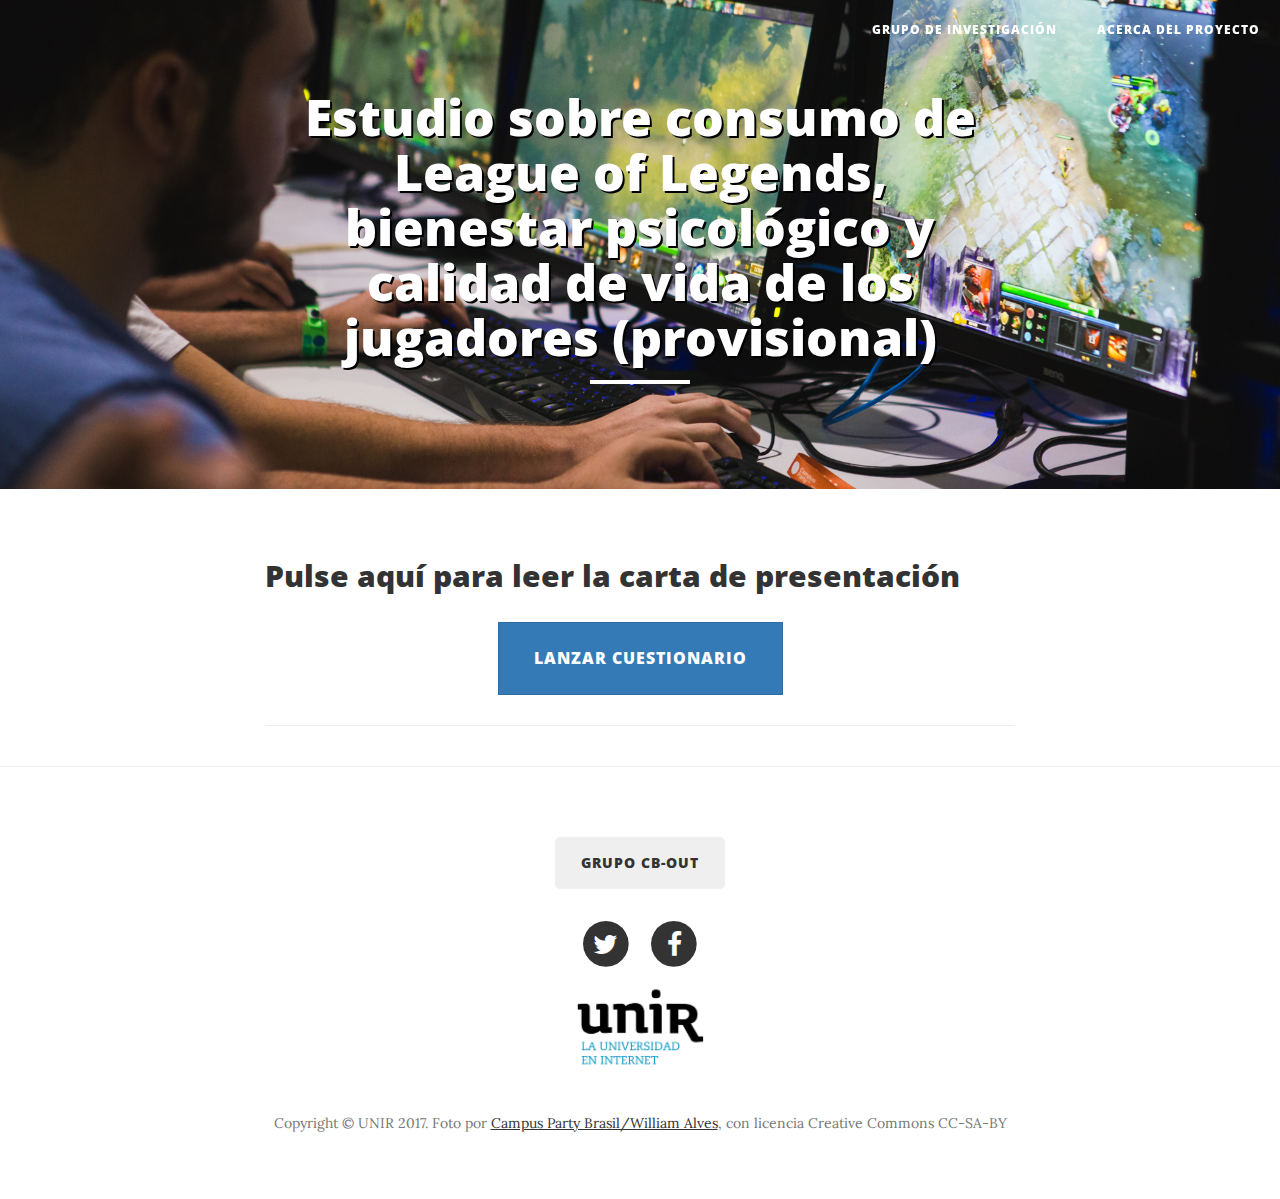
==== cibermoba/index.html @ 8029f4cf "Añadido cibermoba" ====
<!DOCTYPE html>
<html lang="es">

<head>

    <meta charset="utf-8">
    <meta http-equiv="X-UA-Compatible" content="IE=edge">
    <meta name="viewport" content="width=device-width, initial-scale=1">
    <meta name="description" content="">
    <meta name="author" content="">

    <title>Proyecto CIBER-MOBA</title>

    <!-- Bootstrap Core CSS -->
    <link href="vendor/bootstrap/css/bootstrap.min.css" rel="stylesheet">

    <!-- Theme CSS -->
    <link href="css/clean-blog.min.css" rel="stylesheet">

    <!-- Custom Fonts -->
    <link href="vendor/font-awesome/css/font-awesome.min.css" rel="stylesheet" type="text/css">
    <link href='https://fonts.googleapis.com/css?family=Lora:400,700,400italic,700italic' rel='stylesheet' type='text/css'>
    <link href='https://fonts.googleapis.com/css?family=Open+Sans:300italic,400italic,600italic,700italic,800italic,400,300,600,700,800' rel='stylesheet' type='text/css'>

    <!-- HTML5 Shim and Respond.js IE8 support of HTML5 elements and media queries -->
    <!-- WARNING: Respond.js doesn't work if you view the page via file:// -->
    <!--[if lt IE 9]>
        <script src="https://oss.maxcdn.com/libs/html5shiv/3.7.0/html5shiv.js"></script>
        <script src="https://oss.maxcdn.com/libs/respond.js/1.4.2/respond.min.js"></script>
    <![endif]-->

</head>

<body>

<nav class="navbar navbar-default navbar-custom navbar-fixed-top">
        <div class="container-fluid">
            <!-- Brand and toggle get grouped for better mobile display -->
            <div class="navbar-header page-scroll">
                <button type="button" class="navbar-toggle" data-toggle="collapse" data-target="#bs-example-navbar-collapse-1">
                    <span class="sr-only">Activar navegación</span>
                    Menu <i class="fa fa-bars"></i>
                </button>
                <!--<a class="navbar-brand" href="index.html">ENLACE A DONDE SEA</a>-->
            </div>

            <!-- Collect the nav links, forms, and other content for toggling -->
            <div class="collapse navbar-collapse" id="bs-example-navbar-collapse-1">
                <ul class="nav navbar-nav navbar-right">
                    <li>
                        <a href="#" data-toggle="modal" data-target="#modalGrupo">Grupo de Investigación</a>
                    </li>
                    <li>
                        <a href="#" data-toggle="modal" data-target="#modalProyecto">Acerca del Proyecto</a>
                    </li>
                </ul>
            </div>
            <!-- /.navbar-collapse -->
        </div>
        <!-- /.container -->
    </nav>


    <!-- Page Header -->
    <!-- Set your background image for this header on the line below. -->
    <header class="intro-header" style="background-image: url('img/mesa.jpg')">
        <div class="container">
            <div class="row">
                <div class="col-lg-8 col-lg-offset-2 col-md-10 col-md-offset-1">
                    <div class="site-heading">
                        <h1>Estudio sobre consumo de League of Legends, bienestar psicológico y calidad de vida de los
jugadores (provisional)</h1>
                        <hr class="small">
                       <!-- <span class="subheading">Cuestionario sobre detección de...</span>-->
                    </div>
                </div>
            </div>
        </div>
    </header>

    <!-- Main Content -->
    <div class="container">
        <div class="row">
            <div class="col-lg-8 col-lg-offset-2 col-md-10 col-md-offset-1">
                <div class="post-preview">

                        <h2 class="post-title">
                            <a href="#" data-toggle="modal" data-target="#modalCarta">Pulse aquí para leer la carta de presentación</a>

                                <!-- Button trigger modal -->

                        </h2>
                        <h3 class="post-subtitle">
                            <!--La nueva fase estar&aacute; abierta del 11 de septiembre al 2 de octubre (ambos incluidos).-->
                            <p class="text-center">
                         
                            <button type="button" class="btn btn-primary btn-lg" data-toggle="modal" data-target="#myModal">
                                    Lanzar cuestionario 
                            </button>                         
                            </p>
                        </h3>

                    
                </div>
                <hr>
                
            </div>
        </div>
    </div>

    <hr>



<!-- Modal -->
<div class="modal fade bd-example-modal-lg" id="myModal" tabindex="-1" role="dialog" aria-labelledby="myModalLabel">
  <div class="modal-dialog modal-lg" role="document">
    <div class="modal-content">
      <div class="modal-header">
        <button type="button" class="close" data-dismiss="modal" aria-label="Close"><span aria-hidden="true">&times;</span></button>
        <h4 class="modal-title" id="myModalLabel">DOCUMENTO ÉTICO INFORMATIVO PARA LOS PARTICIPANTES EN EL ESTUDIO SOBRE
CONSUMO DE LEAGUE OF LEGENDS, BIENESTAR PSICOLÓGICO Y CALIDAD DE VIDA DE LOS
JUGADORES</h4>
      </div>
      <div class="modal-body small">


Antes de pulsar el botón “aceptar” te rogamos que leas con detalle las siguientes cuestiones
que versan sobre la descripción del estudio, su importancia, implicaciones para los
participantes, riesgos y beneficios potenciales del mismo.

<h3>Descripción</h3>
Ha sido invitado a participar en una investigación sobre distintas variables de tu consumo de
videojuegos, especialmente del League of Legends como jugador y como espectador del
mismo. Además, se te preguntarán otras cuestiones sobre la forma en que los videojuegos
pueden interaccionar con tus acciones diarias y cuál es tu calidad de vida percibida. El estudio
está realizado por un equipo de investigadores de la Universidad Internacional de la Rioja
(UNIR). Los investigadores principales son dos:
<ul>
<li>Joaquín M. González Cabrera: profesor titular y director del Grupo de Investigación sobre
Análisis y prevención del Ciberacoso en UNIR.</li>
<li>Marta Beranuy Fargues: profesora ….. y miembro del Grupo de Investigación sobre Análisis y
prevención del Ciberacoso en dicha Universidad también.</li>
</ul>
Has sido seleccionado para participar en esta investigación porque juegas al League of Legends
(no importa el número de horas) y tienes entre 12 y 30 años de edad. Si aceptas participar en
esta investigación, se te solicitará rellenar unas preguntas sociodemográficas (sexo, edad, país
donde resides y variables sobre tu consumo temporal de videojuegos e Internet) y varios
cuestionarios en formato online:
<ul>
<li> Versión española del Internet Gaming Disorder-20 (IGD-20) Test (Fuster, Carbonell, Pontes y
Griffiths, 2016)</li>
<li> Versión española de la &quot;Revised Generalized and Problematic Internet Use Scale&quot; (GPIUS2)
(Gámez-Guadix, Orue y Calvete, 2013)</li>
<li> Versión española del &quot;UPPS-P Impulsive Behavior Scale&quot; de Verdejo-García, Lozano, Moya,
Alcázar, y Pérez-García (2010)</li>
<li> Versión española del &quot;KIDSCREEN-27&quot; (KIDSCREEN Group Europe, 2006)</li>
​</ul>

<h3>Importancia</h3>

Se hace necesario profundizar y conocer en la relación del consumo de videojuegos del tipo
MOBA y sus posibles relaciones con la calidad de vida y la personalidad de los jugadores.
<h3>Implicaciones para el participante</h3>
<p>
Debes entender que tu participación es totalmente voluntaria. Puedes retirarte del estudio
cuando así lo manifiestes, sin dar explicaciones y sin que esto tenga ningún tipo de
repercusión. También tienes derecho a no contestar alguna/s pregunta/s en particular.</p>
<p>
Todos los datos obtenidos en este estudio son anónimos (y no se recoge ningún dato de
carácter personal), es más, ni siquiera se solicita un número de usuario o ID inventado por el
participante. La información obtenida se utilizará exclusivamente para los fines específicos de
este estudio y siempre de carácter científico.
</p>
<p>
No recibirás ningún incentivo económico ni en bienes por tu participación en el estudio.
Además, tienes derecho a recibir una copia de este documento (para ello debes solicitarlo a
joaquin.gonzalez@unir.net). En la misma dirección puedes consultar cualquier duda o cuestión
que consideres necesaria para tu participación.
</p>
<h3>Riesgos de la investigación para el participante</h3>
No existen riesgos de ninguna clase por participar en este estudio.
<h3>Beneficios de la investigación</h3>
Puede permitir conocer mejor cómo puede afectarles, especialmente en jugadores con un
patrón del alto consumo. Los programas de prevención o intervención podrán conocer mejor
variables sobre las que actuar.

Si pulsas el botón de “Aceptar” se entiende que estás de acuerdo con lo expuesto y participas
voluntariamente en la investigación. Si no estás de acuerdo o eres menor de edad y no recibes
la pertinente autorización familiar debes hacer clic en “Rechazar”.



      </div>
      <div class="modal-footer">
        <button type="button" class="btn btn-default" data-dismiss="modal">Rechazar</button>
        <a href="https://es.surveymonkey.com/r/LOLUNIR"><button type="button" class="btn btn-primary">ACEPTAR</button></a>
      </div>
    </div>
  </div>
</div>






<!-- Modal -->
<div class="modal fade bd-example-modal-lg" id="modalGrupo" tabindex="-1" role="dialog" aria-labelledby="myModalLabelGrupo">
  <div class="modal-dialog modal-lg" role="document">
    <div class="modal-content">
      <div class="modal-header">
        <button type="button" class="close" data-dismiss="modal" aria-label="Close"><span aria-hidden="true">&times;</span></button>
        <h4 class="modal-title" id="myModalLabelGrupo">GRUPO DE INVESTIGACIÓN EN ANÁLISIS Y PREVENCIÓN
DEL CIBERACOSO </h4>
      </div>
      <div class="modal-body small">
<p>

El grupo de investigación &quot;Análisis y prevención del ciberacoso&quot; (CB-OUT) de

la Universidad Internacional de la Rioja (UNIR) presenta varias líneas de

investigación centradas directamente en este problema y también en temas del

comportamiento online y los usos problemáticos de Internet. Este grupo se

caracteriza por un enfoque singular y diferente, de un problema complejo que ha

sido (y sigue siendo) abordado por numerosos investigadores en el panorama

nacional e internacional.
</p>

En relación directa sobre el ciberacoso cabe destacar la unión de metodologías de

evaluación psicológica mediante auto-informe con marcadores bioquímicos

(especialmente en la evaluación del estrés a través de la hormona del cortisol),

así como trabajos con muestras poco exploradas (altas capacidades) y en

contextos internacionales (Latinoamérica). Así pues las líneas de trabajo son:
<ul>
<li>Diferencias en los niveles de estrés psicofisiológico en función del perfil

de ciberacoso.</li>

<li>Estilos parentales percibidos y su relación con el perfil de ciberacoso.</li>

<li>Uso problemático de Internet, adicción al teléfono móvil, nomofobia y

conducta de ciberacoso.</li>

<li>Análisis de la prevalencia del ciberacoso en Colombia, Chile, Guatemala,

Argentina y España.</li>

<li>Evaluación del acoso y ciberacoso, junto con otros constructos

psicosociales, en alumnado con NEE y NEAE específicas.</li>
</ul>
En general, el comportamiento de un adolescente en Internet con la

tecnología que le permite el acceso (smartphone, pc, Internet, etc.), está

relacionado con diferentes problemas psicológicos que atañen a su mundo

on-line y off-line. Este grupo ha abordado realidades nuevas e incipientes

con el que se avanza, incluso se innova, en este panorama investigador.

Las líneas son:
<ul>
<li>Diseño y validación del primer instrumento para evaluar la inteligencia

emocional con contextos online y su adaptación al inglés.</li>

<li>Adaptación al castellano del Nomophobia Questionnaire (NMP-Q).</li>

<li>Relación entre los usos problemáticos de Internet y los juegos multiplayer

online battle arena (MOBA).</li>
</ul>
Adicionalmente, cabe decir que este grupo colabora con el grupo de

Investigación Deusto Stress Research, que lidera la Profª. Esther Calvete en la

Universidad de Deusto. Asimismo, se cuenta con relación, entre otros docentes,

como la Profª. Maite Garaigordobil de la Universidad del País Vasco. A

continuación, se detallan, algunas de las publicaciones realizadas por el grupo de

investigación recientemente:
<ul>
<li>González-Cabrera, J., Pérez-Sancho, C. y Calvete, E. (2016). Diseño y
validación de la Escala de Inteligencia Emocional en Internet para
adolescentes. Behavioral Psychology/Psicología Conductual, 24, 93-105.
(Q4; FI: 0,83). http://goo.gl/fBhrjK</li>
<li>Calvete, E., Orue, I. y González-Cabrera, J. (2017). Violencia Filio
Parental: Comparando lo que informan los adolescentes y sus
progenitores. Revista de Psicología Clínica con Niños y Adolescentes, 4,
9-15.</li>

<li>González-Cabrera, J., Calvete, E. León-Mejía, A., Pérez-Sancho, C. y
Peinado, J. (2017). Relationship between cyberbullying roles, cortisol
secretion and psychological stress. Computers in Human Behavior, 70,
153-160.</li>

<li>Calvete, E., Fernández-González, L., González-Cabrera, J. Gámez-Guadix, M. (2017). Continued Bullying Victimization in Adolescents:
Maladaptive Schemas as a Mediational Mechanism. J Youth Adolescence.
doi:10.1007/s10964-017- 0677-5</li>

<li>González-Cabrera, J., León-Mejía, A., Pérez-Sancho, C. y Calvete, E. (in
press). Adaptation of the Nomophobia Questionnaire (NMP-Q) to Spanish
in a sample of adolescents. Actas Españolas de Psiquiatría.</li>
</ul>




      </div>
      <div class="modal-footer">
        <button type="button" class="btn btn-default" data-dismiss="modal">Aceptar</button>

      </div>
    </div>
  </div>
</div>




<!-- Modal -->
<div class="modal fade bd-example-modal-lg" id="modalProyecto" tabindex="-1" role="dialog" aria-labelledby="myModalLabelProyecto">
  <div class="modal-dialog modal-lg" role="document">
    <div class="modal-content">
      <div class="modal-header">
        <button type="button" class="close" data-dismiss="modal" aria-label="Close"><span aria-hidden="true">&times;</span></button>
        <h4 class="modal-title" id="myModalLabelProyecto">Acerca del proyecto: </h4>
      </div>
      <div class="modal-body small">
   

<p>   Está cada vez más aceptado que los videojuegos son un elemento cultural más en
nuestra sociedad y que suponen también un sector económico en auge en
numerosos entre nuestros adolescentes y jóvenes. En este escenario
investigadores de la Universidad Internacional de la Rioja (UNIR) quieren
conocer y profundizar en los usos más frecuentes de jugadores (habituales y
esporádicos) de un género de videojuegos concreto: los MOBA- campo/estadio
de batalla multijugador en línea-. Dentro de este género, encontramos como un
buque insignia al afamado League of Legends (LOL) que cuenta, según cifras de
Riot Games, con aproximadamente 8M de cuentas en todo el mundo.
</p>
<p>
El LOL es un éxito como videojuego, un éxito como modelo de negocio, y marco
de referencia para otros productos del género MOBA. No obstante, poco
conocemos aún sobre cómo este videojuego interacciona con el bienestar
psicológico de los jugadores, especialmente de aquellos que pasan largas
jornadas. Los investigadores parten de la base de que el consumo de videojuegos
per se no supone ningún riesgo, pero sí puede suponerlo un consumo muy
intenso o que resultase disfuncional.
</p>
<p>
La presente investigación se centra en conocer los hábitos de consumo temporal
de los jugadores de LOL, así como un conjunto de variables que se centran en
cómo puede afectarnos el consumo de este videojuego (y de Internet en general)
a nuestra calidad de vida.
</p>
<p>
Los cuestionarios utilizados en este estudio han sido publicados, sin excepción,
en revistas o editoriales de prestigio nacional e internacional y presentan de
adecuados indicadores de validez y fiabilidad.
</p>
<p>
El equipo investigador de UNIR
</p>
      </div>
      <div class="modal-footer">
        <button type="button" class="btn btn-default" data-dismiss="modal">Aceptar</button>

      </div>
    </div>
  </div>
</div>




<!-- Modal -->
<div class="modal fade bd-example-modal-lg" id="modalCarta" tabindex="-1" role="dialog" aria-labelledby="myModalLabelCarta">
  <div class="modal-dialog modal-lg" role="document">
    <div class="modal-content">
      <div class="modal-header">
        <button type="button" class="close" data-dismiss="modal" aria-label="Close"><span aria-hidden="true">&times;</span></button>
        <h4 class="modal-title" id="myModalLabelCarta">Carta de presentación </h4>
      </div>
      <div class="modal-body small">
<p>
Estimados padres:
<p>
El motivo de la presente es doble, por una parte poneros al corriente del estudio
que desde la Universidad Internacional de La Rioja (UNIR) hemos diseñado
sobre el “Acoso y ciberacoso en la población de alumnos de Altas Capacidades”
y, por otra, pedir vuestra colaboración en el mismo. Ya hemos entrado en
contacto con muchas asociaciones que nos han manifestado su interés en esta
iniciativa.
</p>
<p>
Respecto al estudio, se trata de una investigación científica rigurosamente
planteada que se apoya en la fortaleza del grupo de investigación: &quot;Análisis y
prevención del ciberacoso&quot;, que ha venido dirigiendo el profesor Joaquín
Gonzalez-Cabrera, del que os ofrecemos algunos resultados en la sección
correspondiente de esta web. Por otra parte, añadimos el área de estudio sobre las
Altas Capacidades y Desarrollo del Talento que vengo cultivando desde 1993 y
que os es de sobra conocida. Una breve descripción está incluida en esta web
también (pueden verse las publicaciones en <a href="http://www.javiertouron.es/p/javier-touron.html">http://www.javiertouron.es/p/javier-touron.html</a>). Así mismo, forman parte del equipo investigador del proyecto
profesores de la Universidad de Murcia (Dra. Prieto y Dra. Ferrando) y de la
Universidad de Radbou -Holanda- (Dra. Hoogeven), todas ellas con un extenso y
reconocido recorrido investigador en el área de las Altas Capacidades.
</p>
<p>
El problema del acoso, tanto el que se realiza dentro del contexto escolar como a
través de las redes sociales, está adquiriendo una notoriedad y proporciones
alarmantes en los centros educativos, pero poco o nada se ha investigado sobre el
acoso específico a los alumnos más capaces que, como ya sabemos, son objeto de
diversas dificultades en el entorno escolar.
</p>
<p>
Pensamos que este estudio nos puede ofrecer resultados relevantes y valiosos
sobre un problema latente que precisa de intervención educativa, y que puede
ayudar a visibilizar mejor la problemática general de este alumnado.
</p>
<p>
En esta web os ofrecemos detalles técnicos del estudio en el que nos gustaría que
tomaseis parte, animando a vuestros asociados para que autoricen la participación
anónima de sus hijos en la recogida de los datos que precisamos para llevar a
cabo el estudio. Dicha recogida de datos se realizará mediante un cuestionario
online que está dentro de la web que visitas. Esta investigación no tendrá coste
alguno ni para las asociaciones ni para los alumnos (familias) que participen. Los
datos generales serán devueltos a las asociaciones participantes a través de un
informe particular y otro general del conjunto de la investigación.
</p>
<p>
Esta iniciativa cuenta con el refrendo del <strong>Comité ético de Investigación del
Principiado de Asturias, donde ha sido evaluado el estudio consiguiendo el
informe favorable (Ref. 41/17)</strong>.
</p>
Para terminar, quisiéramos daros las gracias por participar en el proyecto y por
vuestra preocupación por la mejora de la calidad de vida de vuestros hijos.
Sin otro particular y en la confianza de que el estudio os resulte de interés,
aprovechamos para enviaros un saludo cordial.
<p>

<img src="img/firmas.png" width="100%" />

      </div>
      <div class="modal-footer">
        <button type="button" class="btn btn-default" data-dismiss="modal">Aceptar</button>

      </div>
    </div>
  </div>
</div>




    <!-- Footer -->
    <footer>
        <div class="container">
            <div class="row">
                <div class="col-lg-8 col-lg-offset-2 col-md-10 col-md-offset-1">

                    <ul class="list-inline text-center">                        
                        <li>
                        <a href="http://gruposinvestigacion.unir.net/cbout/"><button type="button" class="btn btn-md" style="border-radius: 5px;">
                                    Grupo CB-OUT
                            </button>
                            </a>
                        </li><br/><br/>
                        <li>
                            <a href="http://www.twitter.com/Unir_Investiga">
                                <span class="fa-stack fa-lg">
                                    <i class="fa fa-circle fa-stack-2x"></i>
                                    <i class="fa fa-twitter fa-stack-1x fa-inverse"></i>
                                </span>
                            </a>
                        </li>
                        <li>
                            <a href="https://www.facebook.com/UNIRUniversidad/">
                                <span class="fa-stack fa-lg">
                                    <i class="fa fa-circle fa-stack-2x"></i>
                                    <i class="fa fa-facebook fa-stack-1x fa-inverse"></i>
                                </span>
                            </a>
                        </li>
                        <!--<li>
                            <a href="#">
                                <span class="fa-stack fa-lg">
                                    <i class="fa fa-circle fa-stack-2x"></i>
                                    <i class="fa fa-github fa-stack-1x fa-inverse"></i>
                                </span>
                            </a>
                        </li>-->
                            


                        <li>
                            <a href="http://www.unir.net">
                                     <img width="25%" src="img/logo-unir.png"/>
                            </a>
                        </li>



                    </ul>
                    <p class="copyright text-muted">Copyright &copy; UNIR 2017. Foto por <a href="https://www.flickr.com/photos/campuspartybrasil/16263552158">Campus Party Brasil/William Alves</a>, con licencia Creative Commons CC-SA-BY</p>
                </div>
            </div>
        </div>
    </footer>

    <!-- jQuery -->
    <script src="vendor/jquery/jquery.min.js"></script>

    <!-- Bootstrap Core JavaScript -->
    <script src="vendor/bootstrap/js/bootstrap.min.js"></script>

    <!-- Contact Form JavaScript -->
    <script src="js/jqBootstrapValidation.js"></script>
    <script src="js/contact_me.js"></script>

    <!-- Theme JavaScript -->
    <script src="js/clean-blog.min.js"></script>

</body>

</html>
---- cibermoba/css/clean-blog.min.css ----
/*!
 * Start Bootstrap - Clean Blog v3.3.7+1 (http://startbootstrap.com/template-overviews/clean-blog)
 * Copyright 2013-2017 Start Bootstrap
 * Licensed under MIT (https://github.com/BlackrockDigital/startbootstrap/blob/gh-pages/LICENSE)
 */a,body{color:#333}.navbar-custom .nav li a,.navbar-custom .navbar-brand,h1,h2,h3,h4,h5,h6{font-weight:800}.caption,.intro-header .page-heading,.intro-header .site-heading,footer .copyright{text-align:center}body{font-family:Lora,'Times New Roman',serif;font-size:20px;-webkit-tap-highlight-color:#0085A1}.intro-header .page-heading .subheading,.intro-header .post-heading .subheading,.intro-header .site-heading .subheading,.navbar-custom,h1,h2,h3,h4,h5,h6{font-family:'Open Sans','Helvetica Neue',Helvetica,Arial,sans-serif}p{line-height:1.5;margin:30px 0}p a{text-decoration:underline}a:focus,a:hover{color:#0085A1}a img:focus,a img:hover{cursor:zoom-in}blockquote{color:#777;font-style:italic}hr.small{max-width:100px;margin:15px auto;border-width:4px;border-color:#fff}.navbar-custom{position:absolute;top:0;left:0;width:100%;z-index:3}.navbar-custom .navbar-header .navbar-toggle{color:#777;font-weight:800;text-transform:uppercase;font-size:12px}.navbar-custom .nav li a{text-transform:uppercase;font-size:12px;letter-spacing:1px}@media only screen and (min-width:1200px){.navbar-custom{background:0 0;border-bottom:1px solid transparent}.navbar-custom .navbar-brand{color:#fff;padding:20px}.navbar-custom .navbar-brand:focus,.navbar-custom .navbar-brand:hover{color:rgba(255,255,255,.8)}.navbar-custom .nav li a{color:#fff;padding:20px}.navbar-custom .nav li a:focus,.navbar-custom .nav li a:hover{color:rgba(255,255,255,.8)}.navbar-custom .nav li ul.dropdown-menu a{color:#333}.navbar-custom .nav li ul.dropdown-menu a:focus,.navbar-custom .nav li ul.dropdown-menu a:hover{color:#0085A1}}@media only screen and (min-width:1170px){.navbar-custom{-webkit-transition:background-color .3s;-moz-transition:background-color .3s;transition:background-color .3s;-webkit-transform:translate3d(0,0,0);-moz-transform:translate3d(0,0,0);-ms-transform:translate3d(0,0,0);-o-transform:translate3d(0,0,0);transform:translate3d(0,0,0);-webkit-backface-visibility:hidden;backface-visibility:hidden}.navbar-custom.is-fixed{position:fixed;top:-61px;background-color:rgba(255,255,255,.9);border-bottom:1px solid #f2f2f2;-webkit-transition:-webkit-transform .3s;-moz-transition:-moz-transform .3s;transition:transform .3s}.navbar-custom.is-fixed .navbar-brand{color:#333}.navbar-custom.is-fixed .navbar-brand:focus,.navbar-custom.is-fixed .navbar-brand:hover{color:#0085A1}.navbar-custom.is-fixed .nav li a{color:#333}.navbar-custom.is-fixed .nav li a:focus,.navbar-custom.is-fixed .nav li a:hover{color:#0085A1}.navbar-custom.is-visible{-webkit-transform:translate3d(0,100%,0);-moz-transform:translate3d(0,100%,0);-ms-transform:translate3d(0,100%,0);-o-transform:translate3d(0,100%,0);transform:translate3d(0,100%,0)}}.intro-header{background:center center no-repeat;-webkit-background-size:cover;-moz-background-size:cover;background-size:cover;-o-background-size:cover;margin-bottom:50px}.intro-header .page-heading,.intro-header .post-heading,.intro-header .site-heading{padding:100px 0 50px;color:#fff}.intro-header .page-heading h1,.intro-header .site-heading h1{margin-top:0;font-size:50px}.intro-header .page-heading .subheading,.intro-header .site-heading .subheading{font-size:24px;line-height:1.1;display:block;font-weight:300;margin:10px 0 0}@media only screen and (min-width:768px){.intro-header .page-heading,.intro-header .post-heading,.intro-header .site-heading{padding:90px 0}.intro-header .page-heading h1,.intro-header .site-heading h1{font-size:50px; text-shadow: 2px 2px black;}}.intro-header .post-heading h1{font-size:35px}.intro-header .post-heading .meta,.intro-header .post-heading .subheading{line-height:1.1;display:block}.intro-header .post-heading .subheading{font-size:24px;margin:10px 0 30px;font-weight:600}.intro-header .post-heading .meta{font-family:Lora,'Times New Roman',serif;font-style:italic;font-weight:300;font-size:20px}.intro-header .post-heading .meta a{color:#fff}@media only screen and (min-width:768px){.intro-header .post-heading h1{font-size:55px}.intro-header .post-heading .subheading{font-size:30px}}.post-preview>a{color:#333}.post-preview>a:focus,.post-preview>a:hover{text-decoration:none;color:#0085A1}.post-preview>a>.post-title{font-size:30px;margin-top:30px;margin-bottom:10px}.post-preview>a>.post-subtitle{margin:0 0 10px;font-weight:300}.post-preview>.post-meta{color:#777;font-size:18px;font-style:italic;margin-top:0}.post-preview>.post-meta>a{text-decoration:none;color:#333}.post-preview>.post-meta>a:focus,.post-preview>.post-meta>a:hover{color:#0085A1;text-decoration:underline}@media only screen and (min-width:768px){.post-preview>a>.post-title{font-size:36px}}.section-heading{font-size:36px;margin-top:60px;font-weight:700}.btn,.pager li>a,.pager li>span{font-family:'Open Sans','Helvetica Neue',Helvetica,Arial,sans-serif;text-transform:uppercase;font-weight:800;letter-spacing:1px}.caption{font-size:14px;padding:10px;font-style:italic;margin:0;display:block;border-bottom-right-radius:5px;border-bottom-left-radius:5px}footer{padding:50px 0 65px}footer .list-inline{margin:0;padding:0}footer .copyright{font-size:14px;margin-bottom:0}.floating-label-form-group{font-size:14px;position:relative;margin-bottom:0;padding-bottom:.5em;border-bottom:1px solid #eee}.floating-label-form-group input,.floating-label-form-group textarea{z-index:1;position:relative;padding-right:0;padding-left:0;border:none;border-radius:0;font-size:1.5em;background:0 0;box-shadow:none!important;resize:none}.floating-label-form-group label{display:block;z-index:0;position:relative;top:2em;margin:0;font-size:.85em;line-height:1.764705882em;vertical-align:middle;vertical-align:baseline;opacity:0;-webkit-transition:top .3s ease,opacity .3s ease;-moz-transition:top .3s ease,opacity .3s ease;-ms-transition:top .3s ease,opacity .3s ease;transition:top .3s ease,opacity .3s ease}.floating-label-form-group::not(:first-child){padding-left:14px;border-left:1px solid #eee}.floating-label-form-group-with-value label{top:0;opacity:1}.floating-label-form-group-with-focus label{color:#0085A1}form .row:first-child .floating-label-form-group{border-top:1px solid #eee}.btn{font-size:14px;border-radius:0;padding:15px 25px}.btn-lg{font-size:16px;padding:25px 35px}.btn-default:focus,.btn-default:hover{background-color:#0085A1;border:1px solid #0085A1;color:#fff}.pager{margin:20px 0 0}.pager li>a,.pager li>span{font-size:14px;padding:15px 25px;background-color:#fff;border-radius:0}.pager li>a:focus,.pager li>a:hover{color:#fff;background-color:#0085A1;border:1px solid #0085A1}.pager .disabled>a,.pager .disabled>a:focus,.pager .disabled>a:hover,.pager .disabled>span{color:#777;background-color:#333;cursor:not-allowed}::-moz-selection{color:#fff;text-shadow:none;background:#0085A1}::selection{color:#fff;text-shadow:none;background:#0085A1}img::selection{color:#fff;background:0 0}img::-moz-selection{color:#fff;background:0 0}
 .modal-dialog{
     overflow-y: initial !important
 }
 .modal-body{
     height: 400px;
     overflow-y: auto;
 }
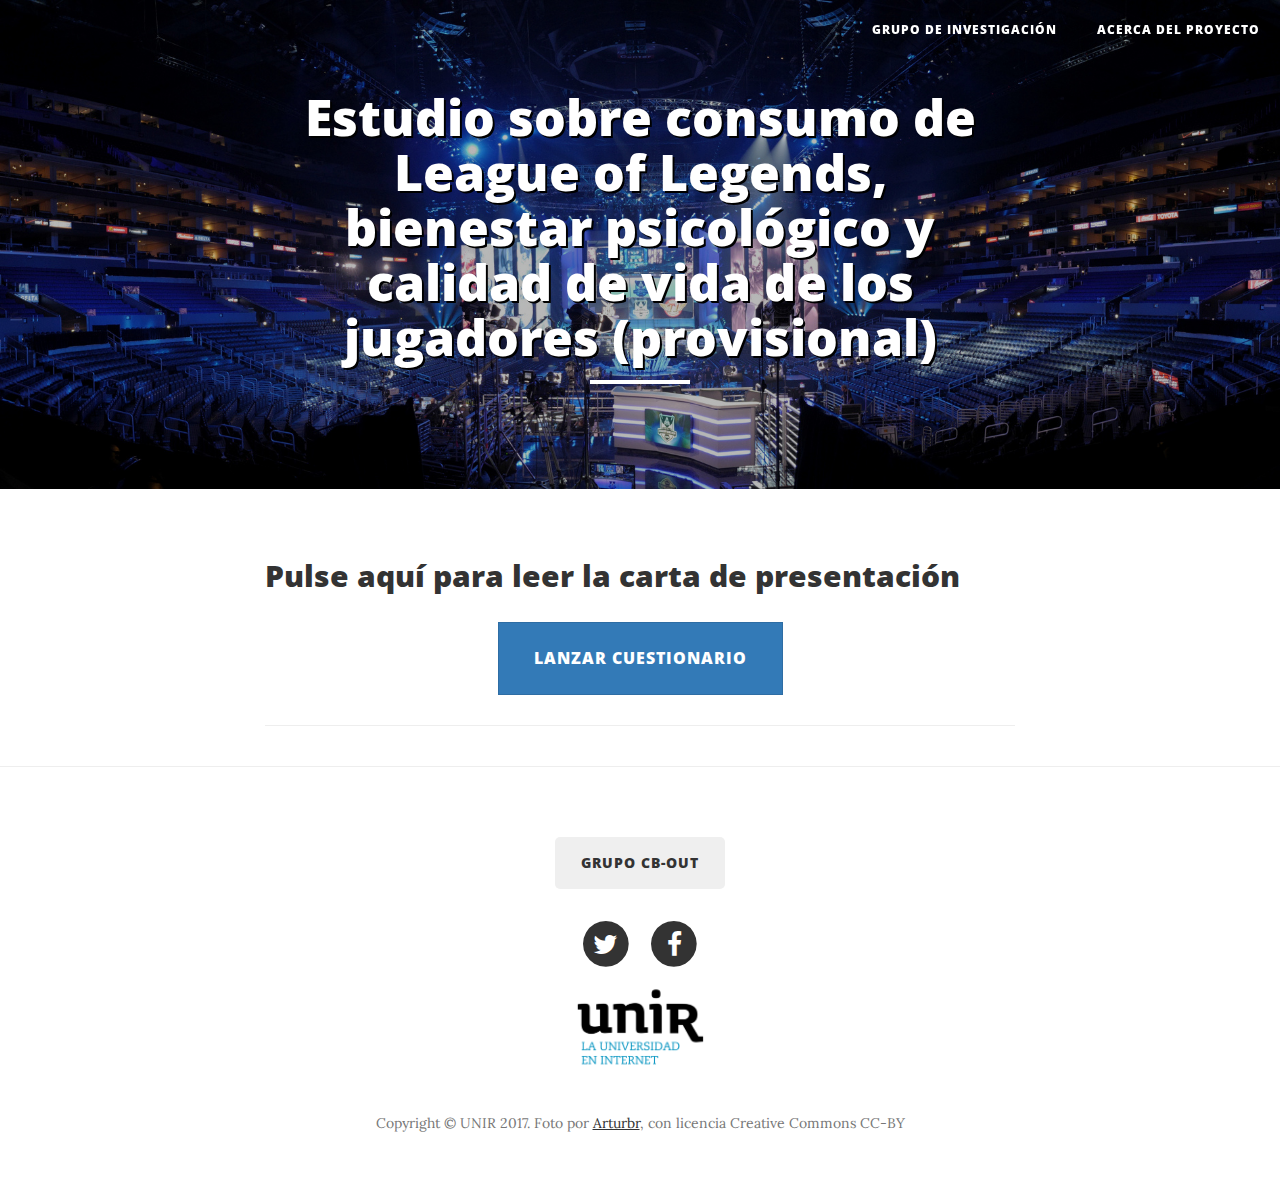
==== commit af87d292: "Cambiada imagen" ====
--- a/cibermoba/index.html
+++ b/cibermoba/index.html
@@ -516,7 +516,7 @@
 
 
                     </ul>
-                    <p class="copyright text-muted">Copyright &copy; UNIR 2017. Foto por <a href="https://www.flickr.com/photos/campuspartybrasil/16263552158">Campus Party Brasil/William Alves</a>, con licencia Creative Commons CC-SA-BY</p>
+                    <p class="copyright text-muted">Copyright &copy; UNIR 2017. Foto por <a href="https://www.flickr.com/photos/48006568@N05/11345216733">Arturbr</a>, con licencia Creative Commons CC-BY</p>
                 </div>
             </div>
         </div>
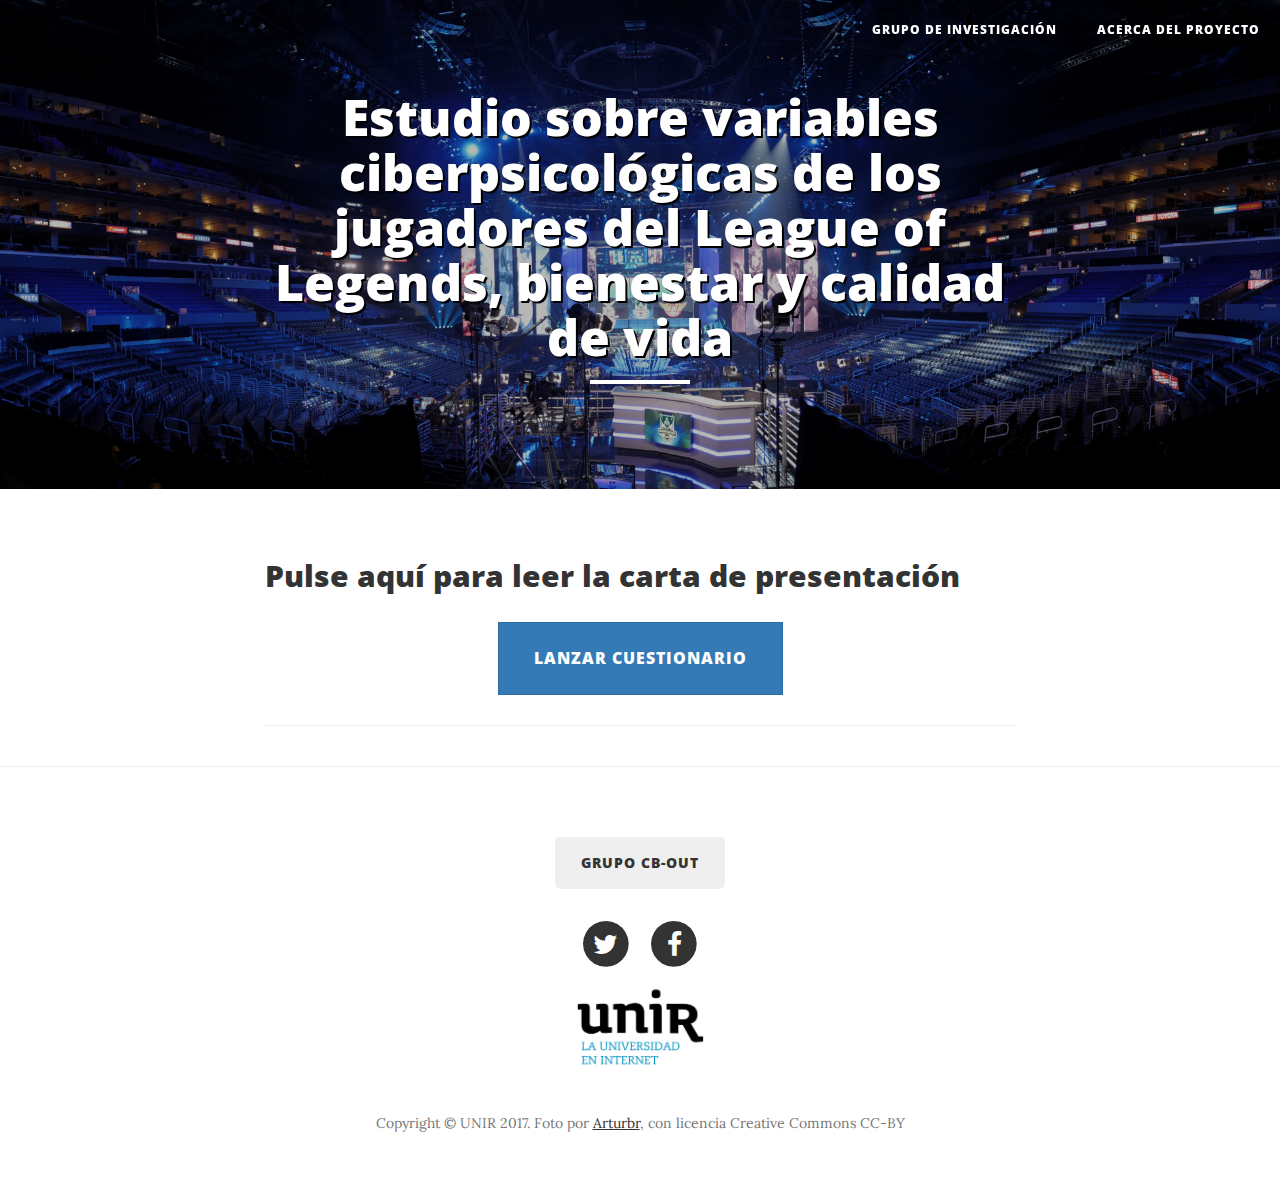
==== commit 98cd0652: "Pequeños cambios" ====
--- a/cibermoba/index.html
+++ b/cibermoba/index.html
@@ -68,8 +68,8 @@
             <div class="row">
                 <div class="col-lg-8 col-lg-offset-2 col-md-10 col-md-offset-1">
                     <div class="site-heading">
-                        <h1>Estudio sobre consumo de League of Legends, bienestar psicológico y calidad de vida de los
-jugadores (provisional)</h1>
+                        <h1>Estudio sobre variables ciberpsicológicas de los jugadores del League of Legends, bienestar y
+calidad de vida</h1>
                         <hr class="small">
                        <!-- <span class="subheading">Cuestionario sobre detección de...</span>-->
                     </div>
@@ -139,7 +139,7 @@
 <ul>
 <li>Joaquín M. González Cabrera: profesor titular y director del Grupo de Investigación sobre
 Análisis y prevención del Ciberacoso en UNIR.</li>
-<li>Marta Beranuy Fargues: profesora ….. y miembro del Grupo de Investigación sobre Análisis y
+<li>Marta Beranuy Fargues: profesora asociada y miembro del Grupo de Investigación sobre Análisis y
 prevención del Ciberacoso en dicha Universidad también.</li>
 </ul>
 Has sido seleccionado para participar en esta investigación porque juegas al League of Legends
@@ -154,7 +154,10 @@
 (Gámez-Guadix, Orue y Calvete, 2013)</li>
 <li> Versión española del &quot;UPPS-P Impulsive Behavior Scale&quot; de Verdejo-García, Lozano, Moya,
 Alcázar, y Pérez-García (2010)</li>
-<li> Versión española del &quot;KIDSCREEN-27&quot; (KIDSCREEN Group Europe, 2006)</li>
+<li> Versión española del &quot;KIDSCREEN-27&quot; (KIDSCREEN Group Europe, 2006) para edades entre 12
+y 18 años y la versión de la Cuestionario de Calidad de Vida SF-12vs2 (Schmidt, Vilagut, Garin,
+Cunillera, Tresserras, Brugulat, Mompart, Medina, Ferrer y Alonso (2012) si tienes más de 18
+años.</li>
 ​</ul>
 
 <h3>Importancia</h3>
@@ -164,7 +167,7 @@
 <h3>Implicaciones para el participante</h3>
 <p>
 Debes entender que tu participación es totalmente voluntaria. Puedes retirarte del estudio
-cuando así lo manifiestes, sin dar explicaciones y sin que esto tenga ningún tipo de
+cuando quieras, sin dar explicaciones y sin que esto tenga ningún tipo de
 repercusión. También tienes derecho a no contestar alguna/s pregunta/s en particular.</p>
 <p>
 Todos los datos obtenidos en este estudio son anónimos (y no se recoge ningún dato de
@@ -182,7 +185,7 @@
 No existen riesgos de ninguna clase por participar en este estudio.
 <h3>Beneficios de la investigación</h3>
 Puede permitir conocer mejor cómo puede afectarles, especialmente en jugadores con un
-patrón del alto consumo. Los programas de prevención o intervención podrán conocer mejor
+patrón del alto consumo o que tengas varias áreas de su vida afectadas.. Los programas de prevención o intervención podrán conocer mejor
 variables sobre las que actuar.
 
 Si pulsas el botón de “Aceptar” se entiende que estás de acuerdo con lo expuesto y participas
@@ -357,16 +360,13 @@
 El LOL es un éxito como videojuego, un éxito como modelo de negocio, y marco
 de referencia para otros productos del género MOBA. No obstante, poco
 conocemos aún sobre cómo este videojuego interacciona con el bienestar
-psicológico de los jugadores, especialmente de aquellos que pasan largas
-jornadas. Los investigadores parten de la base de que el consumo de videojuegos
-per se no supone ningún riesgo, pero sí puede suponerlo un consumo muy
-intenso o que resultase disfuncional.
+psicológico de los jugadores.
 </p>
 <p>
 La presente investigación se centra en conocer los hábitos de consumo temporal
-de los jugadores de LOL, así como un conjunto de variables que se centran en
-cómo puede afectarnos el consumo de este videojuego (y de Internet en general)
-a nuestra calidad de vida.
+de los jugadores de LOL, así como un conjunto de variables ciber-psicológicas
+que pretenden conocer cómo puede afectarnos el consumo de este videojuego (y
+de Internet en general) a nuestra calidad de vida.
 </p>
 <p>
 Los cuestionarios utilizados en este estudio han sido publicados, sin excepción,
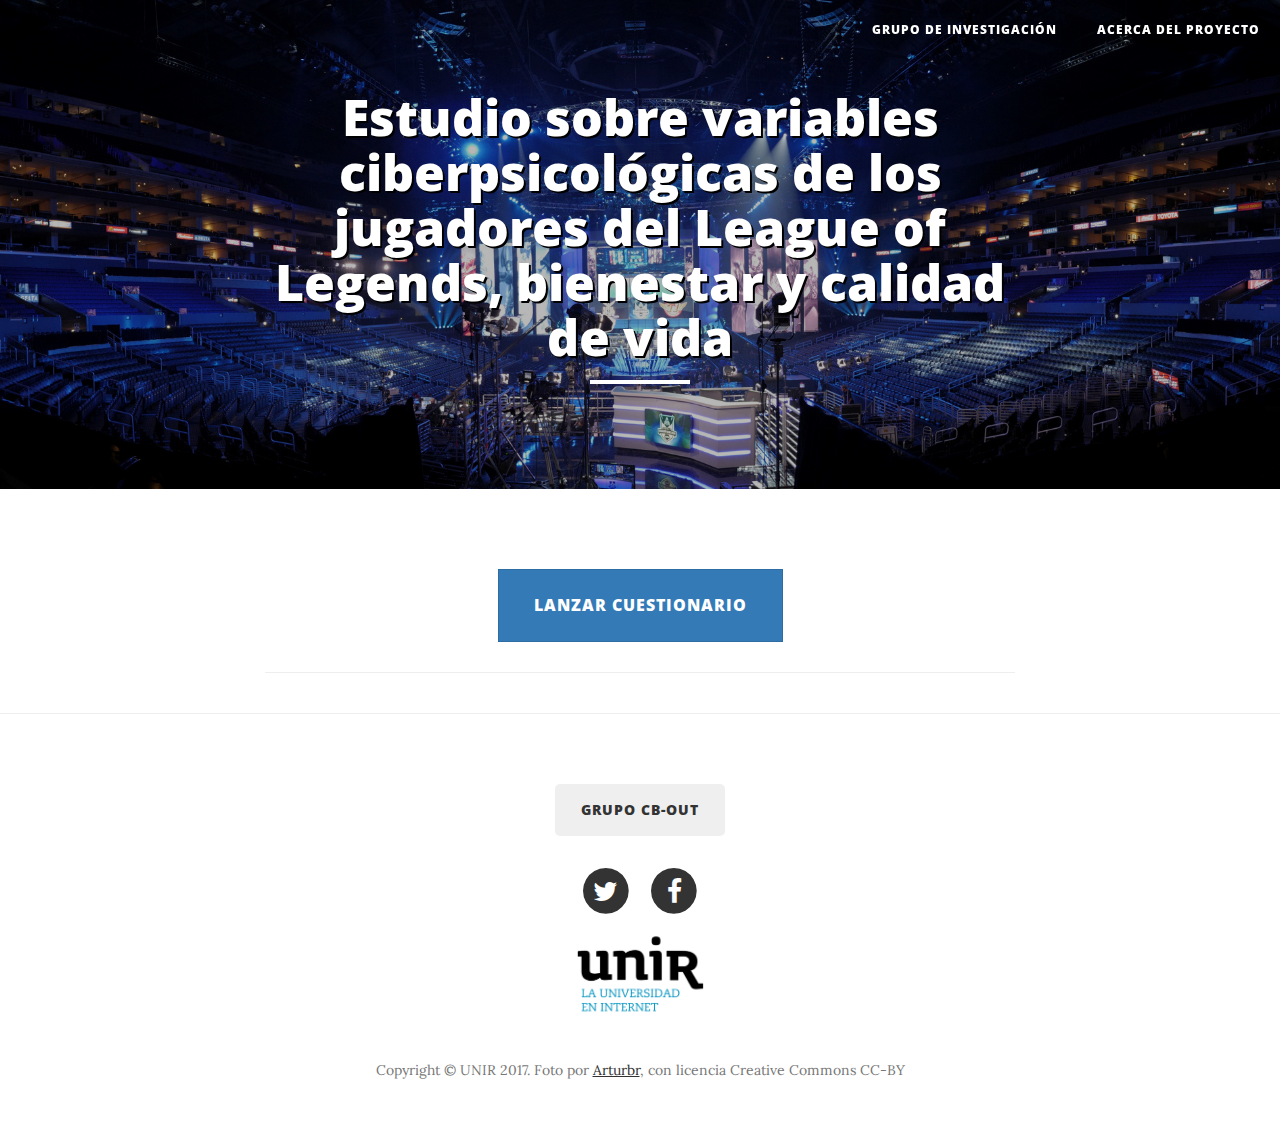
==== commit 617acb7a: "Quitada referencia a carta de presentación" ====
--- a/cibermoba/index.html
+++ b/cibermoba/index.html
@@ -84,9 +84,9 @@
             <div class="col-lg-8 col-lg-offset-2 col-md-10 col-md-offset-1">
                 <div class="post-preview">
 
-                        <h2 class="post-title">
+                        <!--<h2 class="post-title">
                             <a href="#" data-toggle="modal" data-target="#modalCarta">Pulse aquí para leer la carta de presentación</a>
-
+						->
                                 <!-- Button trigger modal -->
 
                         </h2>
@@ -389,6 +389,7 @@
 
 
 <!-- Modal -->
+
 <div class="modal fade bd-example-modal-lg" id="modalCarta" tabindex="-1" role="dialog" aria-labelledby="myModalLabelCarta">
   <div class="modal-dialog modal-lg" role="document">
     <div class="modal-content">
